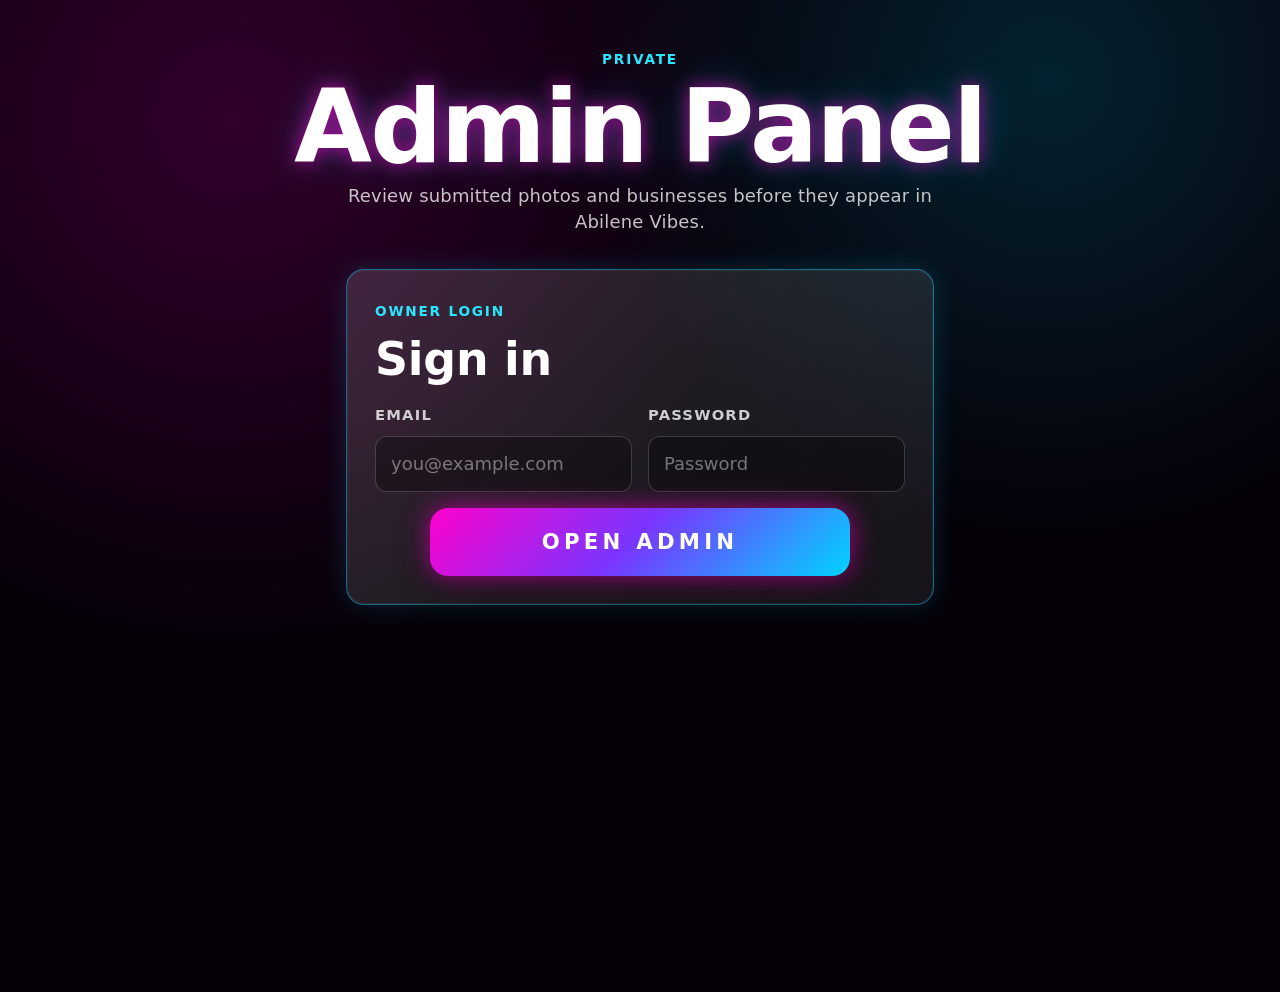
==== index.html @ fbc45c50 "Rename index.html.html to index.html" ====
<!doctype html>
<html lang="en" translate="no" class="notranslate">
  <head>
    <meta charset="UTF-8" />
    <meta name="google" content="notranslate" />
    <link rel="icon" type="image/png" href="/icon-192.png" />
    <link rel="apple-touch-icon" href="/icon-192.png" />
    <meta name="viewport" content="width=device-width, initial-scale=1.0" />
    <meta name="theme-color" content="#050008" />
    <meta
      name="description"
      content="Abilene Admin is a private administration portal for Abilene Vibes."
    />
    <title>Abilene Admin</title>
    <script type="module" crossorigin src="/assets/index-Dha8oYHP.js"></script>
    <link rel="stylesheet" crossorigin href="/assets/index-66yE2pns.css">
  </head>
  <body>
    <div id="root"></div>

  </body>
</html>
---- assets/index-66yE2pns.css ----
:root{--text:#6b6375;--text-h:#08060d;--bg:#fff;--border:#e5e4e7;--code-bg:#f4f3ec;--accent:#aa3bff;--accent-bg:#aa3bff1a;--accent-border:#aa3bff80;--social-bg:#f4f3ec80;--shadow:#0000001a 0 10px 15px -3px, #0000000d 0 4px 6px -2px;--sans:system-ui, "Segoe UI", Roboto, sans-serif;--heading:system-ui, "Segoe UI", Roboto, sans-serif;--mono:ui-monospace, Consolas, monospace;font:18px/145% var(--sans);letter-spacing:.18px;--lightningcss-light:initial;--lightningcss-dark: ;color-scheme:light dark;color:var(--text);background:var(--bg);font-synthesis:none;text-rendering:optimizelegibility;-webkit-font-smoothing:antialiased;-moz-osx-font-smoothing:grayscale}@media (prefers-color-scheme:dark){:root{--lightningcss-light: ;--lightningcss-dark:initial}}@media (width<=1024px){:root{font-size:16px}}@media (prefers-color-scheme:dark){:root{--text:#9ca3af;--text-h:#f3f4f6;--bg:#16171d;--border:#2e303a;--code-bg:#1f2028;--accent:#c084fc;--accent-bg:#c084fc26;--accent-border:#c084fc80;--social-bg:#2f303a80;--shadow:#0006 0 10px 15px -3px, #00000040 0 4px 6px -2px}#social .button-icon{filter:invert()brightness(2)}}body{margin:0}#root{text-align:center;box-sizing:border-box;border-inline:0;flex-direction:column;width:100%;max-width:100%;min-height:100svh;margin:0 auto;display:flex}h1,h2{font-family:var(--heading);color:var(--text-h);font-weight:500}h1{letter-spacing:-1.68px;margin:32px 0;font-size:56px}@media (width<=1024px){h1{margin:20px 0;font-size:36px}}h2{letter-spacing:-.24px;margin:0 0 8px;font-size:24px;line-height:118%}@media (width<=1024px){h2{font-size:20px}}p{margin:0}code,.counter{font-family:var(--mono);color:var(--text-h);border-radius:4px;display:inline-flex}code{background:var(--code-bg);padding:4px 8px;font-size:15px;line-height:135%}.app{color:#fff;background:radial-gradient(circle at 18% 12%,#ff00cc2e,#0000 30rem),radial-gradient(circle at 82% 8%,#00d4ff29,#0000 26rem),#050008;min-height:100svh}.splash-page{z-index:20;pointer-events:none;background:radial-gradient(circle at 50% 42%,#f0c3,#0000 20rem),radial-gradient(circle at 50% 55%,#00d4ff29,#0000 18rem),#050008;align-content:center;place-items:center;gap:24px;animation:.9s cubic-bezier(.4,0,.2,1) 2.1s both splashExit;display:grid;position:fixed;inset:0;overflow:hidden}.splash-mark{aspect-ratio:1;-webkit-backdrop-filter:blur(10px)saturate(1.16);backdrop-filter:blur(10px)saturate(1.16);background:radial-gradient(circle,#0500081a 0 48%,#0500088a 72%,#0000 100%),#ffffff05;border-radius:42px;place-items:center;width:clamp(190px,52vw,300px);animation:.9s cubic-bezier(.16,1,.3,1) both splashMarkIn;display:grid;position:relative;box-shadow:0 0 70px #f0c3,0 0 112px #00d4ff29,0 28px 70px #00000070,inset 0 0 46px #ffffff0e}.splash-mark:before{content:"";filter:blur(12px);opacity:.95;pointer-events:none;z-index:-1;background:radial-gradient(circle,#050008b8 0 34%,#ff00cc26 48%,#00d4ff24 60%,#0000 72%);border-radius:50%;position:absolute;inset:-32px}.splash-mark:after{content:"";filter:blur(28px);opacity:.7;z-index:-2;background:conic-gradient(from 140deg,#0000,#ff00cc38,#0000 36%,#00d4ff38,#0000 70%);border-radius:50%;animation:3s ease-in-out both splashOrbit;position:absolute;inset:-72px}.splash-mark img{object-fit:contain;image-rendering:auto;background:0 0;border-radius:38px;width:96%;height:96%;box-shadow:0 18px 52px #00000057,0 0 34px #ffffff0d}.splash-loader{opacity:0;background:#ffffff1a;border-radius:999px;width:min(128px,34vw);height:3px;animation:.64s .36s both splashLoaderIn;overflow:hidden}.splash-loader:before{content:"";border-radius:inherit;transform-origin:0;background:linear-gradient(90deg,#f0c,#7a35ff 48%,#00d4ff);width:100%;height:100%;animation:2.15s cubic-bezier(.65,0,.35,1) .42s both splashLoad;display:block}.home-page{place-items:start center;padding:0;animation:.82s cubic-bezier(.16,1,.3,1) both homeEnter;display:grid}@keyframes splashMarkIn{0%{opacity:0;filter:blur(10px);transform:translateY(14px)scale(.9)}to{opacity:1;filter:blur();transform:translateY(0)scale(1)}}@keyframes splashLoaderIn{to{opacity:1}}@keyframes splashLoad{0%{transform:scaleX(0)}to{transform:scaleX(1)}}@keyframes splashExit{to{opacity:0;filter:blur(8px);transform:scale(1.035)}}@keyframes splashOrbit{0%{transform:rotate(-8deg)scale(.92)}to{transform:rotate(8deg)scale(1.04)}}@keyframes homeEnter{0%{opacity:0;filter:blur(8px);transform:scale(1.018)}to{opacity:1;filter:blur();transform:scale(1)}}@keyframes greenBeamOrbit{to{transform:rotate(1turn)}}@keyframes greenBeamPulse{0%,to{filter:saturate(1.05)brightness()}50%{filter:saturate(1.4)brightness(1.18)}}.home-hero{width:min(100vw,71.4286svh);height:100svh;min-height:100svh;box-shadow:none;background:#050008;border:0;border-radius:0;justify-content:center;align-items:flex-start;display:flex;position:relative;overflow:hidden}.home-hero-frame{width:100%;height:100svh;max-height:100svh;position:relative;overflow:hidden}.home-hero-image{object-fit:cover;object-position:center center;width:100%;height:100%;display:block}.home-hero-button{z-index:1;cursor:pointer;background:0 0;border:0;border-radius:999px;width:92%;height:10.8%;min-height:0;padding:0;position:absolute;top:84.2%;left:50%;transform:translate(-50%)}.home-hero-button:active{transform:translate(-50%)scale(.98)}.primary-button,.back-button{color:#fff;font:inherit;cursor:pointer;background:linear-gradient(135deg,#f0c,#7a35ff 48%,#00d4ff);border:0;font-weight:800;transition:transform .18s,box-shadow .18s,filter .18s;box-shadow:0 0 26px #ff00cc9e,0 14px 34px #00000057}.primary-button{letter-spacing:.2em;text-transform:uppercase;border-radius:16px;justify-content:center;align-items:center;width:clamp(270px,42svh,520px);min-width:220px;min-height:82px;padding:18px 34px;font-size:clamp(1rem,2vw,1.18rem);display:inline-flex}.back-button{border-radius:999px;align-self:start;padding:11px 18px}.primary-button:hover,.back-button:hover{filter:saturate(1.15);transform:translateY(-2px);box-shadow:0 0 34px #ff00ccc7,0 18px 38px #00000061}.primary-button:focus-visible,.back-button:focus-visible,.event-card:focus-within{outline-offset:4px;outline:3px solid #00d4ffd9}.photo-page{place-items:start center;display:grid;overflow:hidden}.photo-feature{aspect-ratio:951/1654;background:#000;width:min(100vw,951px);position:relative;overflow:hidden}.photo-feature-image{width:100%;height:auto;position:absolute;inset:0 auto auto 0}.photo-feature-content{z-index:1;padding:clamp(14px,3vw,28px);position:absolute;inset:0}.photo-next-button,.lobby-home-button,.lobby-promote-button,.lobby-calendar-button,.lobby-nightlife-button,.lobby-eats-button,.lobby-gallery-button,.lobby-directory-button{letter-spacing:.24em;border-radius:26px;width:15%;min-width:0;height:2.3%;min-height:0;padding:0;font-size:clamp(.72rem,1.85vw,1.65rem);position:absolute;right:8.4%}.photo-next-button{top:23.4%}.lobby-home-button{width:12%;height:2%;bottom:7.2%;left:8.6%;right:auto}.lobby-promote-button{letter-spacing:.12em;width:68%;height:3.95%;font-size:clamp(.54rem,1.25vw,1.15rem);bottom:7.2%;left:24%;right:auto}.lobby-calendar-button{top:34.1%}.lobby-nightlife-button{top:44.8%}.lobby-eats-button{top:55.7%}.lobby-gallery-button{top:65.75%}.lobby-directory-button{top:76.5%}.photo-feature.lobby-v2{aspect-ratio:720/1364;background:linear-gradient(90deg, #05000833, #05000814 48%, #0500081a), linear-gradient(180deg, #0500080d, transparent 38%, #05000875 94%), var(--lobby-bg) center center / cover no-repeat;width:min(100vw,720px);min-height:100svh}.lobby-title-badge,.weather-widget,.lobby-about,.lobby-action-card,.lobby-more-button,.lobby-highlight,.lobby-bottom-home,.lobby-bottom-promote{color:#fff;-webkit-backdrop-filter:blur(7px)saturate(1.25);backdrop-filter:blur(7px)saturate(1.25);background:linear-gradient(145deg,#06071ce0,#020412d6),#050008db;border:1px solid #b246ffb3;box-shadow:0 0 18px #ff00cc57,0 0 20px #00d4ff29,inset 0 0 18px #6420ff33}.lobby-title-badge{z-index:2;cursor:pointer;width:25.5%;min-height:6.1%;font:inherit;border-color:#ff00cca8;border-radius:20px;justify-content:center;align-items:center;padding:0;display:inline-flex;position:absolute;top:1.45%;left:3.6%}.lobby-title-badge span{color:#0000;letter-spacing:.16em;text-transform:uppercase;text-shadow:0 0 22px #ff00cc57;background:linear-gradient(100deg,#fff,#ff39d4 42%,#00d4ff);-webkit-background-clip:text;background-clip:text;font-size:clamp(1.25rem,6vw,3rem);font-weight:900;line-height:1}.weather-widget{z-index:3;width:29%;min-height:7.1%;font:inherit;cursor:pointer;border-color:#703affd1;border-radius:18px;grid-template-columns:auto auto 1fr;align-items:center;gap:clamp(6px,1.4vw,12px);padding:clamp(8px,1.7vw,14px);display:grid;position:absolute;top:1%;right:3.2%}.weather-icon{color:#2ecfff;text-shadow:0 0 18px #00d4ffb8;font-size:clamp(2.25rem,8vw,4rem);line-height:.8}.weather-thermometer{color:#ff39d4;filter:drop-shadow(0 0 8px #ff00ccb8);place-items:center;width:clamp(13px,3vw,24px);display:grid}.weather-thermometer svg{aspect-ratio:1;fill:none;stroke:currentColor;stroke-width:2.2px;stroke-linecap:round;stroke-linejoin:round;width:100%}.lobby-about{z-index:2;width:38%;font:inherit;text-align:center;cursor:pointer;border-radius:16px;padding:1.65% 2.55%;position:absolute;top:61.6%;right:4%}.lobby-about span{color:#00d4ff;letter-spacing:.16em;text-transform:uppercase;text-shadow:0 0 14px #00d4ff9e;margin-bottom:6px;font-size:clamp(.54rem,1.95vw,.92rem);font-weight:900;line-height:1;display:inline-flex}.lobby-about p{color:#ffffffe0;margin:0;font-size:clamp(.48rem,1.62vw,.8rem);line-height:1.18}.lobby-about strong{color:#fff;margin:3px 0 2px;font-size:clamp(.8rem,2.85vw,1.45rem);font-weight:900;line-height:1.05;display:block}.lobby-about-thumb{aspect-ratio:1.55;object-fit:cover;background:#050008;border-radius:8px;width:45%;margin:0 auto 4px;display:block;box-shadow:0 0 14px #00d4ff3d}.lobby-about.is-featured{background:linear-gradient(135deg,#ff00cc38,#00d4ff33),#050008e6;border-color:#ffe88fdb;box-shadow:0 0 18px #ffc43a47,0 0 22px #ff00cc47,inset 0 0 18px #00d4ff1f}.weather-copy{text-align:left;gap:2px;min-width:0;display:grid}.weather-copy strong{font-size:clamp(1.35rem,5.2vw,2.8rem);font-weight:500;line-height:1}.weather-copy span{font-size:clamp(.56rem,2vw,.98rem);line-height:1.05}.weather-arrow,.lobby-action-arrow{color:#ff39d4;text-shadow:0 0 14px #f0cc;font-size:clamp(1.7rem,5vw,3rem);line-height:1}.lobby-action-list{z-index:2;grid-template-columns:1fr;gap:1.15%;width:37%;height:58%;display:grid;position:absolute;top:18.2%;left:4%}.lobby-more-button{z-index:3;color:#fff;width:22%;min-height:5.4%;font:inherit;letter-spacing:.12em;text-transform:uppercase;cursor:pointer;background:linear-gradient(110deg,#ffbc2ef5,#ff00b8f0 46%,#00d4fff5),#0c0818eb;border-color:#ffe88feb;border-radius:999px;font-size:clamp(.58rem,2.05vw,1rem);font-weight:900;position:absolute;top:18.65%;left:46%;box-shadow:0 0 18px #ffc43a8f,0 0 22px #ff00cc70,0 0 24px #00d4ff5c}.lobby-action-card{min-width:0;min-height:0;font:inherit;cursor:pointer;text-align:left;border-radius:18px;grid-template-columns:26% 1fr auto;align-items:center;gap:clamp(4px,1vw,9px);padding:3.5% 5%;display:grid;position:relative;overflow:hidden}.lobby-action-card.is-cyan{border-color:#00d4ffbd;box-shadow:0 0 18px #00d4ff61,inset 0 0 18px #00d4ff1f}.lobby-action-icon{color:#ff39d4;text-align:center;text-shadow:0 0 16px;place-items:center;font-size:clamp(1.8rem,6.8vw,4.1rem);line-height:.9;display:grid}.lobby-action-icon svg{aspect-ratio:1;fill:none;stroke:currentColor;stroke-width:3.6px;stroke-linecap:round;stroke-linejoin:round;filter:drop-shadow(0 0 6px)drop-shadow(0 0 13px);width:82%}.lobby-action-card.is-cyan .lobby-action-icon,.lobby-action-card.is-cyan .lobby-action-arrow{color:#00d4ff}.lobby-action-card.is-priority,.lobby-highlight{border-color:#4aff7ad1;box-shadow:0 0 18px #1dff6d61,0 0 26px #00d4ff29,inset 0 0 20px #33ff7d1a}.lobby-action-card.is-priority:before,.lobby-highlight:before{content:"";z-index:0;pointer-events:none;background:conic-gradient(from 0deg, transparent 0 69%, #16ff5914 73%, #26ff76eb 78%, #caffd6 82%, #2dff80e6 86%, transparent 92% 100%);animation:2.2s linear infinite greenBeamOrbit,1.4s ease-in-out infinite greenBeamPulse;position:absolute;inset:-48%}.lobby-action-card.is-priority:after,.lobby-highlight:after{content:"";z-index:0;border-radius:inherit;pointer-events:none;background:linear-gradient(145deg,#06071ce6,#020412e0),#050008e0;position:absolute;inset:2px}.lobby-action-card.is-priority>*,.lobby-highlight>*{z-index:2;position:relative}.lobby-action-card.is-priority .lobby-action-copy,.lobby-highlight div{isolation:isolate}.lobby-action-copy{gap:clamp(2px,.6vw,7px);min-width:0;display:grid}.lobby-action-copy strong{letter-spacing:.12em;text-transform:uppercase;white-space:nowrap;background:linear-gradient(100deg,#f0c,#7a35ff 52%,#00d4ff);border-radius:999px;justify-self:start;max-width:100%;padding:clamp(3px,.9vw,7px) clamp(8px,1.8vw,15px);font-size:clamp(.46rem,1.8vw,.92rem);line-height:1;display:inline-flex;box-shadow:0 0 14px #ff00cc6b}.lobby-action-copy span{color:#ffffffe0;font-size:clamp(.5rem,1.72vw,.88rem);line-height:1.22}.lobby-highlight{z-index:2;min-height:12.4%;font:inherit;text-align:left;cursor:pointer;border-radius:22px;grid-template-columns:30% 1fr;align-items:center;gap:4.2%;padding:2.55% 3.2%;transition:transform .18s,filter .18s;display:grid;position:absolute;bottom:7.1%;left:4%;right:4%;overflow:hidden}.lobby-highlight:hover{filter:saturate(1.16);transform:translateY(-1px)}.lobby-highlight img{aspect-ratio:1.42;object-fit:contain;background:radial-gradient(circle at 50% 40%,#00d4ff29,#0000 58%),#050008;border-radius:4px;width:100%}.lobby-highlight div{gap:4px;display:grid}.lobby-highlight span{color:#ff39d4;letter-spacing:.16em;text-transform:uppercase;font-size:clamp(.52rem,2vw,.92rem);font-weight:800}.lobby-highlight strong{font-size:clamp(1rem,3.55vw,1.85rem);line-height:1.05}.lobby-highlight p{color:#ffffffd1;margin:0;font-size:clamp(.58rem,1.9vw,1rem);line-height:1.15}.lobby-bottom-actions{z-index:3;grid-template-columns:29% 1fr;gap:2%;min-height:5.2%;display:grid;position:absolute;bottom:1.1%;left:3.2%;right:3.2%}.lobby-bottom-home,.lobby-bottom-promote{font:inherit;letter-spacing:.14em;text-transform:uppercase;cursor:pointer;border-radius:999px;font-weight:800}.lobby-bottom-home{color:#ff39d4;justify-content:center;align-items:center;gap:8%;font-size:clamp(.8rem,3vw,1.55rem);display:inline-flex}.lobby-bottom-home span{font-size:1.8em;line-height:1}.lobby-bottom-promote{background:linear-gradient(100deg,#f0c,#7a35ff 52%,#00d4ff);border:0;font-size:clamp(.72rem,2.5vw,1.35rem);box-shadow:0 0 22px #ff00cc8a,0 0 28px #00d4ff61}.more-page{background:#050008;justify-content:center;min-height:100svh;padding:0;display:flex}.more-screen{background:linear-gradient(180deg, #04081605, #04081614 42%, #04081680), linear-gradient(90deg, #0003, transparent 48%, #0000001f), var(--services-bg) center center / cover no-repeat;width:min(100vw,75svh);min-height:100svh;position:relative;overflow:hidden}.more-back-button{z-index:2;color:#fff;min-height:52px;font:inherit;letter-spacing:.1em;text-transform:uppercase;cursor:pointer;-webkit-backdrop-filter:blur(7px)saturate(1.25);backdrop-filter:blur(7px)saturate(1.25);background:linear-gradient(145deg,#06071cdb,#020412c7),#050008b8;border:1px solid #b246ffc2;border-radius:999px;padding:0 22px;font-weight:900;position:absolute;top:2.2%;left:4%;box-shadow:0 0 18px #ff00cc57,0 0 20px #00d4ff29,inset 0 0 18px #6420ff33}.more-header{z-index:2;color:#fff;text-align:center;text-shadow:0 4px 22px #00000094,0 0 28px #00d4ff6b;position:absolute;top:7.2%;left:5%;right:5%}.more-header p{color:#fff;letter-spacing:.18em;text-transform:uppercase;background:linear-gradient(110deg,#ffbc2ef0,#ff00b8e0 48%,#00d4fff0);border:1px solid #ffe28abd;border-radius:999px;margin:0 0 10px;padding:8px 18px;font-size:clamp(.82rem,2.8vw,1.22rem);font-weight:950;display:inline-flex;box-shadow:0 0 20px #ffbc2e70,0 0 26px #00d4ff47}.more-header h1{text-transform:uppercase;margin:0;font-size:clamp(2.35rem,8.8vw,4.9rem);font-weight:950;line-height:.95}.more-service-grid{z-index:2;grid-template-columns:repeat(2,minmax(0,1fr));gap:10px;display:grid;position:absolute;bottom:7.2%;left:4%;right:4%}.more-service-button{color:#fff;min-height:clamp(52px,6.2svh,72px);font:inherit;letter-spacing:.08em;text-transform:uppercase;cursor:pointer;-webkit-backdrop-filter:blur(5px)saturate(1.18);backdrop-filter:blur(5px)saturate(1.18);background:linear-gradient(145deg,#06071cdb,#020412c7),#050008b3;border:1px solid #b246ffb8;border-radius:18px;grid-template-columns:34px 1fr;align-items:center;gap:10px;padding:10px 12px;font-size:clamp(.78rem,2.7vw,1.12rem);font-weight:950;display:grid;box-shadow:0 0 16px #ff00cc47,0 0 18px #00d4ff29,inset 0 0 16px #6420ff29}.more-service-icon{color:#ff39d4;place-items:center;display:grid}.more-service-icon svg{aspect-ratio:1;fill:none;stroke:currentColor;stroke-width:3.5px;stroke-linecap:round;stroke-linejoin:round;filter:drop-shadow(0 0 5px)drop-shadow(0 0 11px);width:32px}.more-service-button:nth-child(3n+1){border-color:#4aff7ac7;box-shadow:0 0 16px #1dff6d4d,inset 0 0 16px #33ff7d1a}.more-service-button:nth-child(3n+1) .more-service-icon{color:#4aff7a}.more-service-button:nth-child(3n+2){border-color:#00d4ffc2;box-shadow:0 0 16px #00d4ff52,inset 0 0 16px #00d4ff1a}.more-service-button:nth-child(3n+2) .more-service-icon{color:#00d4ff}.service-detail-page .events-shell{gap:18px}.service-detail-header{gap:10px;display:grid}.service-detail-icon{aspect-ratio:1;background:#00d4ff1a;border:1px solid #00d4ff6b;border-radius:18px;width:58px;box-shadow:0 0 20px #00d4ff2e}.service-detail-icon svg{width:34px}.service-listing-header{padding-top:4px}.service-empty-card{margin-top:0}.marketplace-page{background:#120a1f;min-height:100svh;position:relative;overflow-x:hidden}.marketplace-fixed-bg{z-index:0;background:linear-gradient(180deg, #04020c29, #04020c47), var(--marketplace-bg) center center / cover no-repeat;pointer-events:none;will-change:transform;position:fixed;inset:0;transform:translateZ(0)}.marketplace-shell{isolation:isolate;box-sizing:border-box;z-index:1;gap:18px;width:min(100%,760px);margin:0 auto;padding:clamp(18px,4vw,30px) clamp(14px,4vw,20px);display:grid;position:relative;overflow:hidden}.marketplace-shell>*{z-index:1;position:relative}.marketplace-hero,.marketplace-section{gap:12px;display:grid}.marketplace-hero h1{color:#fff;text-transform:uppercase;margin:0;font-size:clamp(2rem,8.6vw,4rem);line-height:.92}.marketplace-search{box-sizing:border-box;background:linear-gradient(145deg,#ffffff1f,#ffffff0d),#0000006b;border:1px solid #00d4ff6b;border-radius:16px;grid-template-columns:32px 1fr;align-items:center;gap:10px;min-height:50px;padding:0 16px;display:grid;box-shadow:0 0 24px #00d4ff2e}.marketplace-top-sell-button{color:#fff;min-height:48px;font:inherit;cursor:pointer;background:linear-gradient(135deg,#f0c,#8d35ff 56%,#00d4ff);border:0;border-radius:999px;justify-self:start;align-items:center;gap:10px;padding:0 20px;font-weight:950;display:inline-flex;box-shadow:0 0 26px #ff00cc7a,0 12px 28px #00000057}.marketplace-top-sell-button span{color:#bf36ff;filter:drop-shadow(0 0 8px #f0c);font-size:1.65rem;line-height:0;transform:translateY(1px)}.marketplace-hero>.marketplace-top-sell-button{display:none}.marketplace-search input{color:#fff;min-width:0;font:inherit;background:0 0;border:0;outline:0;font-size:1rem}.marketplace-search input::placeholder{color:#ffffff9e}.marketplace-filter-row,.marketplace-category-grid{scroll-snap-type:x proximity;-webkit-overflow-scrolling:touch;gap:8px;width:100%;min-width:0;padding-bottom:4px;display:flex;overflow:auto hidden}.marketplace-filter-row::-webkit-scrollbar{display:none}.marketplace-category-grid::-webkit-scrollbar{display:none}.marketplace-filter-row button,.marketplace-category-grid button,.marketplace-section-heading button{box-sizing:border-box;color:#fff;width:auto;min-width:0;min-height:50px;font:inherit;cursor:pointer;-webkit-backdrop-filter:blur(10px)saturate(1.35);backdrop-filter:blur(10px)saturate(1.35);scroll-snap-align:start;background:linear-gradient(145deg,#ffffff2e,#ffffff12),#0d0d26c2;border:1px solid #ffffff42;border-radius:16px;flex:none;padding:0 clamp(10px,3vw,16px);font-size:clamp(.86rem,3.7vw,1rem);font-weight:900;box-shadow:0 12px 28px #00000047,inset 0 1px #ffffff29,inset 0 -12px 24px #00000024}.marketplace-action-row{align-items:center}.marketplace-action-row .marketplace-top-sell-button,.marketplace-action-row button:not(.marketplace-top-sell-button){min-width:136px}.marketplace-section-heading button{flex:none;width:auto;max-width:88px;padding-inline:18px}.marketplace-filter-row button.is-active,.marketplace-category-grid button.is-active{background:linear-gradient(135deg,#ff00cc6b,#7a35ff5c 48%,#00d4ff4d),#0d0d26d1;border-color:#ff00ccb3;box-shadow:0 0 22px #ff00cc47,0 14px 30px #00000052,inset 0 1px #ffffff38}.marketplace-tag{width:max-content}.marketplace-section-heading{color:#fff;justify-content:space-between;align-items:center;gap:12px;display:flex;overflow:hidden}.marketplace-category-actions{flex:none;gap:8px;display:flex}.marketplace-category-actions .marketplace-category-sell-button{color:#07150c;background:linear-gradient(135deg,#4aff7a,#00d4ff);border-color:#4aff7ab8;max-width:none;box-shadow:0 0 24px #4aff7a61,0 12px 26px #00000047}.marketplace-category-sell-button span{margin-right:7px;font-size:1.85rem;line-height:0;display:inline-block;transform:translateY(2px)}.marketplace-section-heading h2{min-width:0;margin:0;font-size:clamp(1.25rem,4.8vw,2rem)}.marketplace-section-heading span{color:#ffffffad;flex:none;font-weight:800}.marketplace-category-grid button{text-align:center;border-radius:14px;grid-template-rows:24px auto;place-items:center;gap:6px;min-width:92px;min-height:76px;font-size:.72rem;line-height:1.05;display:grid}.marketplace-listing-grid{grid-template-columns:1fr;gap:12px;display:grid}.marketplace-card{width:100%;min-width:0;color:inherit;font:inherit;text-align:left;cursor:pointer;-webkit-backdrop-filter:blur(10px)saturate(1.25);backdrop-filter:blur(10px)saturate(1.25);background:linear-gradient(145deg,#282750e6,#090c1ee0),#080a20cc;border:1px solid #ff00cc61;border-radius:16px;grid-template-columns:1fr;gap:0;padding:0;display:grid;position:relative;overflow:hidden;box-shadow:0 14px 34px #00000057,inset 0 1px #ffffff1f}.marketplace-card-open{width:100%;color:inherit;font:inherit;text-align:left;cursor:pointer;background:0 0;border:0;gap:0;padding:0;display:grid}.marketplace-photo{aspect-ratio:16/11.4;background:radial-gradient(circle at 30% 20%,#ff00cc3d,#0000 54%),linear-gradient(145deg,#fffffffa,#ebf6fff5);border-radius:16px 16px 0 0;place-items:center;width:100%;min-height:0;display:grid;position:relative;overflow:hidden}.marketplace-photo img{object-fit:contain;object-position:center;background:#fffffffa;border:2px solid #070816d1;border-radius:12px;width:calc(100% - 18px);height:calc(100% - 18px);display:block}.marketplace-photo>span:not(.marketplace-card-tag){font-size:4rem}.marketplace-card-tag{z-index:1;letter-spacing:.12em;color:#31f1ff;background:#050014b8;width:max-content;max-width:calc(100% - 24px);position:absolute;bottom:10px;left:10px;box-shadow:0 0 14px #00d4ff38;font-size:.64rem!important}.marketplace-card h3{color:#fff;justify-content:space-between;align-items:baseline;gap:12px;margin:0;font-size:clamp(.94rem,4.2vw,1.12rem);line-height:1.16;display:flex}.marketplace-card h3 strong{color:#4aff7a;white-space:nowrap;font-size:1.18em}.marketplace-card p{color:#ffffffb8;margin:0;font-size:.8rem}.marketplace-card .marketplace-description{color:#ffffffdb;font-size:.82rem;line-height:1.28}.marketplace-card-copy{gap:7px;min-width:0;min-height:118px;padding:12px 66px 14px 12px;display:grid}.marketplace-meta{flex-wrap:wrap;gap:6px 10px;display:flex}.marketplace-contact{font-weight:850;color:#ffffffe6!important}.marketplace-card-copy>.marketplace-tag{display:none}.marketplace-like-button{color:#fff;min-width:42px;min-height:42px;font:inherit;cursor:pointer;-webkit-backdrop-filter:blur(8px);backdrop-filter:blur(8px);background:linear-gradient(145deg,#ffffff2e,#ffffff12),#06081cd1;border:1px solid #ffffff47;border-radius:50%;justify-content:center;align-items:center;gap:4px;padding:0 8px;font-size:.82rem;font-weight:950;display:inline-flex;position:absolute;bottom:12px;right:10px;box-shadow:0 0 18px #f0c3,inset 0 1px #ffffff29}.marketplace-like-button.is-liked{color:#ff7adf;background:linear-gradient(135deg,#ff00cc52,#7a35ff3d),#06081ce0;border-color:#ff00cc9e}.marketplace-owner-actions,.marketplace-contact-seller{margin:0 12px 12px}.marketplace-owner-actions{flex-wrap:wrap;gap:8px;display:flex}.marketplace-owner-actions .directory-link,.marketplace-contact-seller{min-height:38px;padding:0 12px;font-size:.78rem}.marketplace-contact-seller{color:#07150c;background:linear-gradient(135deg,#4aff7a,#00d4ff);border-color:#4aff7a9e;width:max-content;display:inline-flex}.my-marketplace-section{margin-top:4px}.my-marketplace-tabs button{min-width:132px}.my-marketplace-grid{gap:12px;display:grid}.my-marketplace-card img{aspect-ratio:16/9;object-fit:cover;border-radius:12px;width:100%}@media (width<=430px){.marketplace-photo{aspect-ratio:16/12.2}}.jobs-page{background:#071018;min-height:100svh;position:relative;overflow-x:hidden}.jobs-neon-bg{z-index:0;pointer-events:none;background:linear-gradient(#0508162e,#0408106b),radial-gradient(circle at 16% 8%,#00d4ff33,#0000 28%),radial-gradient(circle at 86% 18%,#b934ff2e,#0000 32%),radial-gradient(circle at 24% 88%,#4aff7a24,#0000 34%),#071018;position:fixed;inset:0}.jobs-neon-bg:before{content:"💼  🧰  🚚  🍔  🏥  🏗️  🧹  💻  🛒  🔧  📋  👷  💼  🧰  🚚  🍔  🏥  🏗️  🧹  💻  🛒  🔧  📋  👷";color:#46e5ff3d;letter-spacing:.34em;opacity:.18;text-shadow:0 0 12px #00d4ffbf,0 0 22px #b934ff94,0 0 28px #4aff7a57;word-spacing:.8em;font-size:clamp(2rem,10vw,5rem);line-height:1.9;display:block;position:absolute;inset:-8% -18%;transform:rotate(-8deg)}.jobs-shell{overflow:hidden}.jobs-hero h1{max-width:10ch}.jobs-search{border-color:#4aff7a70;box-shadow:0 0 24px #4aff7a29,inset 0 1px #ffffff1f}.jobs-post-button{color:#fff;min-height:50px;font:inherit;cursor:pointer;background:linear-gradient(135deg,#d000ff,#7a35ff 55%,#00d4ff);border:0;border-radius:999px;justify-self:start;align-items:center;gap:10px;padding:0 22px;font-weight:950;display:inline-flex;box-shadow:0 0 24px #b934ff80,0 12px 26px #00000057}.jobs-post-button span{font-size:1.8rem;line-height:0}.jobs-filter-row button{min-width:144px}.jobs-category-grid button{min-width:112px;min-height:78px}.jobs-card{border-color:#4aff7a57}.jobs-photo{aspect-ratio:16/10.4;background:radial-gradient(circle at 24% 24%,#4aff7a2e,#0000 52%),linear-gradient(145deg,#0c162ae0,#070d1ef0)}.jobs-photo img{object-fit:cover;background:#071018;border:0;border-radius:0;width:100%;height:100%}.jobs-card-tag{color:#4aff7a}.jobs-card-copy{min-height:160px;padding-right:12px}.jobs-company{font-weight:900;color:#ffffffeb!important}.jobs-meta span{color:#ffffffc2}.jobs-card-actions{gap:8px;margin-top:2px;display:flex}.jobs-card-actions .directory-link{min-height:40px;padding:0 16px}.jobs-apply-button{color:#08150d;background:linear-gradient(135deg,#4aff7a,#00d4ff);border-color:#4aff7aad}.jobs-save-button.is-saved{color:#fff;background:linear-gradient(135deg,#b934ff85,#00d4ff4d);border-color:#b934ffb8}.rentals-page{background:#07121d;min-height:100svh;position:relative;overflow-x:hidden}.rentals-neon-bg{z-index:0;pointer-events:none;background:linear-gradient(#0308121f,#04081261),radial-gradient(circle at 18% 10%,#00d4ff38,#0000 30%),radial-gradient(circle at 82% 18%,#ae34ff38,#0000 32%),radial-gradient(circle at 28% 86%,#7dffbe29,#0000 34%),#07121d;position:fixed;inset:0}.rentals-neon-bg:before{content:"🏠  🏢  🔑  🛏️  🛋️  🏕️  🏖️  📦  🚚  🏘️  🪟  🚪  🏠  🏢  🔑  🛏️  🛋️  🏕️  🏖️  📦  🚚  🏘️  🪟  🚪";color:#60e8ff3d;letter-spacing:.3em;opacity:.2;text-shadow:0 0 12px #00d4ffc7,0 0 24px #ae34ff9e,0 0 30px #7dffbe5c;word-spacing:.75em;font-size:clamp(2rem,10vw,5rem);line-height:1.85;position:absolute;inset:-10% -18%;transform:rotate(-7deg)}.rentals-hero h1{color:#fff;letter-spacing:0}.rentals-search{background:linear-gradient(145deg,#ffffff29,#ffffff0d),#04091894;border-color:#00d4ff85;box-shadow:0 0 28px #00d4ff2e,inset 0 1px #ffffff24}.rentals-post-button{color:#fff;min-height:50px;font:inherit;cursor:pointer;background:linear-gradient(135deg,#d000ff,#8d35ff 54%,#00d4ff);border:0;border-radius:999px;justify-self:start;align-items:center;gap:10px;padding:0 22px;font-weight:950;display:inline-flex;box-shadow:0 0 24px #ae34ff80,0 12px 28px #0000005c}.rentals-post-button span{font-size:1.8rem;line-height:0}.rentals-filter-row button{min-width:146px}.rentals-category-grid button{min-width:116px;min-height:78px}.rentals-card{background:linear-gradient(145deg,#283056e6,#060d1ee6),#040a1cd1;border-color:#00d4ff6b}.rentals-photo{aspect-ratio:16/10.2;background:radial-gradient(circle at 22% 24%,#00d4ff38,#0000 52%),linear-gradient(145deg,#0c162ae0,#070d1ef0)}.rentals-photo img{object-fit:cover;background:#07121d;border:0;border-radius:0;width:100%;height:100%}.rentals-card-tag{color:#80ffd2}.rentals-card-copy{min-height:168px;padding-right:12px}.rentals-location{font-weight:850;color:#ffffffe6!important}.rentals-meta span{color:#ffffffc7}.rentals-details-button{color:#06131b;background:linear-gradient(135deg,#7dffbe,#00d4ff);border-color:#00d4ffa8}.rentals-save-button.is-saved{color:#fff;background:linear-gradient(135deg,#ae34ff8c,#00d4ff47);border-color:#ae34ffbd}.marketplace-detail-card{color:#fff;-webkit-backdrop-filter:blur(12px)saturate(1.3);backdrop-filter:blur(12px)saturate(1.3);background:linear-gradient(145deg,#ffffff29,#ffffff0e),#080a20c7;border:1px solid #00d4ff57;border-radius:24px;gap:16px;padding:14px;display:grid;box-shadow:0 18px 42px #00000061,inset 0 1px #ffffff24}.marketplace-detail-photo{color:#fff;width:100%;min-height:min(58vh,430px);font:inherit;background:radial-gradient(circle at 30% 20%,#ff00cc38,#0000 54%),#00d4ff1f;border:1px solid #ff00cc61;border-radius:20px;place-items:center;display:grid;overflow:hidden}.marketplace-detail-photo:not(:disabled){cursor:zoom-in}.marketplace-detail-photo img{width:100%;height:100%;min-height:inherit;object-fit:cover}.marketplace-detail-photo span{font-size:5rem}.marketplace-detail-copy{gap:10px;padding:2px 4px 6px;display:grid}.marketplace-detail-copy h1{margin:0;font-size:clamp(1.8rem,8vw,3rem);line-height:1.02}.marketplace-detail-copy h1 strong{color:#4aff7a;white-space:nowrap}.marketplace-detail-copy p{color:#ffffffc7;margin:0}.marketplace-detail-description{font-size:1.02rem;line-height:1.45;color:#ffffffe6!important}.marketplace-zoom-note{font-weight:900;color:#00d4ff!important}.marketplace-sell-button{z-index:3;color:#fff;min-height:58px;font:inherit;cursor:pointer;background:linear-gradient(135deg,#f0c,#7a35ff 55%,#00d4ff);border:0;border-radius:999px;justify-self:end;align-items:center;gap:10px;padding:0 24px;font-weight:950;display:inline-flex;position:sticky;bottom:16px;box-shadow:0 0 28px #ff00cc8a,0 16px 34px #0006}.marketplace-sell-button span{color:#bf36ff;filter:drop-shadow(0 0 8px #f0c)}.sell-item-hero{box-sizing:border-box;justify-self:center;width:100%;max-width:760px}.sell-item-form{box-sizing:border-box;background:linear-gradient(145deg,#ffffff1a,#ffffff0a),#00000059;justify-self:center;width:100%;max-width:720px;margin:0 auto}.sell-item-form .form-grid{grid-template-columns:repeat(2,minmax(0,1fr));width:100%}.sell-item-form .form-field,.sell-item-form input,.sell-item-form select,.sell-item-form textarea{max-width:100%}@media (width<=560px){.sell-item-form .form-grid{grid-template-columns:1fr}}.sell-item-submit{justify-self:start;position:static}.news-page .event-card{min-height:auto}.news-page .events-header{position:relative}.news-page .events-header:after{content:"";aspect-ratio:1;background:#4aff7a;border-radius:999px;width:12px;animation:1.8s ease-in-out infinite newsPulse;position:absolute;top:clamp(14px,4vw,30px);right:clamp(14px,4vw,34px);box-shadow:0 0 0 8px #4aff7a1f,0 0 24px #4aff7ab8}.news-card .event-copy{width:100%}.news-image{object-fit:cover;border-radius:16px;width:100%;height:clamp(180px,34vw,260px);box-shadow:0 0 22px #00d4ff24,inset 0 0 0 1px #ffffff0d}.news-ticker{background:linear-gradient(120deg,#f0c3,#00d4ff1f),#ffffff0b;border:1px solid #ffffff24;border-radius:18px;grid-template-columns:auto minmax(0,1fr);align-items:center;gap:12px;padding:10px 12px;display:grid;overflow:hidden;box-shadow:0 0 22px #00d4ff24}.news-ticker>span{color:#050008;letter-spacing:.08em;text-transform:uppercase;background:#4aff7a;border-radius:999px;padding:8px 10px;font-size:.78rem;font-weight:950;box-shadow:0 0 16px #4aff7a5c}.news-ticker div{overflow:hidden}.news-ticker p{color:#ffffffdb;white-space:nowrap;width:max-content;margin:0;font-weight:800;animation:34s linear infinite newsTicker}.news-filter-strip{scrollbar-width:none;gap:10px;padding:4px 2px 12px;display:flex;overflow-x:auto}.news-filter-strip::-webkit-scrollbar{display:none}.news-filter-strip button{color:#fff;text-align:left;min-height:76px;font:inherit;cursor:pointer;background:linear-gradient(135deg,#ffffff1a,#ffffff09),#ffffff0a;border:1px solid #00d4ff5c;border-radius:16px;flex:0 0 min(210px,72vw);gap:4px;padding:12px 14px;display:grid;box-shadow:0 0 18px #00d4ff1f}.news-filter-strip button.is-active{background:linear-gradient(120deg,#ff00cc9e,#00d4ff94);border-color:#ffffffd1;box-shadow:0 0 22px #ff00cc47,0 0 24px #00d4ff3d}.news-filter-strip strong{letter-spacing:.08em;text-transform:uppercase;font-size:.95rem}.news-filter-strip span{color:#ffffffb8;font-size:.82rem;line-height:1.25}.news-card{border-color:#ffffff29;transition:transform .18s,border-color .18s,box-shadow .18s;position:relative;overflow:hidden}.news-card:before{content:"";background:var(--news-tone,#00d4ff);width:4px;box-shadow:0 0 18px var(--news-tone,#00d4ff);position:absolute;inset:0 auto 0 0}.news-card:hover{border-color:color-mix(in srgb, var(--news-tone,#00d4ff) 70%, white);box-shadow:0 0 26px color-mix(in srgb, var(--news-tone,#00d4ff) 28%, transparent);transform:translateY(-2px)}.news-grid{gap:18px}.news-lead-card{border:1px solid color-mix(in srgb, var(--news-tone,#00d4ff) 48%, #ffffff2e);background:radial-gradient(circle at top left, color-mix(in srgb, var(--news-tone,#00d4ff) 22%, transparent), transparent 36%), linear-gradient(135deg, #ffffff1a, #ffffff09), #ffffff0b;box-shadow:0 0 30px color-mix(in srgb, var(--news-tone,#00d4ff) 22%, transparent);border-radius:22px;grid-template-columns:minmax(0,.95fr) minmax(0,1.05fr);gap:clamp(16px,3vw,24px);padding:clamp(14px,2.4vw,20px);display:grid;position:relative;overflow:hidden}.news-lead-card img{object-fit:cover;border-radius:18px;width:100%;height:100%;min-height:260px}.news-lead-card div{align-content:center;gap:14px;display:grid}.news-lead-card h2{color:#fff;margin:0;font-size:clamp(2rem,5vw,4rem);line-height:.98}.news-lead-card p{color:#ffffffc7;margin:0;font-size:clamp(1rem,2.3vw,1.2rem);line-height:1.4}.news-live-dot{color:#fff;letter-spacing:.08em;text-transform:uppercase;background:#4aff7a1f;border:1px solid #4aff7a8c;border-radius:999px;width:max-content;max-width:100%;padding:8px 12px 8px 28px;font-size:.78rem;font-weight:950;position:relative}.news-live-dot:before{content:"";aspect-ratio:1;background:#4aff7a;border-radius:999px;width:8px;position:absolute;top:50%;left:12px;transform:translateY(-50%);box-shadow:0 0 14px #4aff7acc}.news-card-topline{flex-wrap:wrap;align-items:center;gap:8px;display:flex}.news-mood{color:#fff;letter-spacing:.08em;text-transform:uppercase;background:#ffbc2e24;border:1px solid #ffcd5280;border-radius:999px;width:max-content;max-width:100%;padding:7px 10px;font-size:.78rem;font-weight:900;box-shadow:0 0 16px #ffbc2e2e}.news-tone-fires{--news-tone:#ff4d3d}.news-tone-arrests{--news-tone:#ffcd52}.news-tone-new-spots{--news-tone:#4aff7a}.news-tone-sports{--news-tone:#00d4ff}.news-tone-campus{--news-tone:#b246ff}.news-tone-flying-bison{--news-tone:#f0c}.news-tone-local-buzz{--news-tone:#00d4ff}@keyframes newsPulse{0%,to{opacity:.72;transform:scale(.92)}50%{opacity:1;transform:scale(1.12)}}@keyframes newsTicker{0%{transform:translate(0)}to{transform:translate(-50%)}}.events-page,.calendar-page,.nightlife-page,.eats-page,.gallery-page{padding:clamp(22px,4vw,46px)}.promote-page{padding:clamp(18px,4vw,42px)}.directory-page,.legal-page,.admin-page{padding:clamp(22px,4vw,46px)}.calendar-shell,.nightlife-shell,.eats-shell,.gallery-shell,.promote-shell,.directory-shell,.legal-shell,.admin-shell{flex-direction:column;gap:clamp(22px,4vw,34px);width:min(100%,980px);margin:0 auto;display:flex}.calendar-header,.nightlife-header,.eats-header,.gallery-header,.promote-header,.directory-header,.legal-header,.admin-header{text-align:center}.calendar-header h1,.nightlife-header h1{color:#fff;text-shadow:0 0 18px #ff00cc9e,0 0 38px #00d4ff47;margin:10px 0 0;font-size:clamp(3rem,8vw,5.6rem);font-weight:900;line-height:.9}.eats-header h1,.gallery-header h1,.promote-header h1,.directory-header h1,.legal-header h1,.admin-header h1{color:#fff;text-shadow:0 0 18px #ff00cc9e,0 0 38px #00d4ff47;margin:10px 0;font-size:clamp(3rem,8vw,5.6rem);font-weight:900;line-height:.9}.calendar-list{gap:16px;display:grid}.nightlife-grid{grid-template-columns:repeat(2,minmax(0,1fr));gap:16px;display:grid}.eats-grid{grid-template-columns:repeat(2,minmax(0,1fr));gap:18px;display:grid}.gallery-grid{grid-template-columns:repeat(3,minmax(0,1fr));gap:14px;display:grid}.promote-grid{grid-template-columns:repeat(2,minmax(0,1fr));gap:14px;display:grid}.plan-grid{grid-template-columns:repeat(3,minmax(0,1fr));gap:14px;display:grid}.directory-grid{grid-template-columns:repeat(2,minmax(0,1fr));gap:18px;display:grid}.legal-list{gap:16px;display:grid}.calendar-card{background:linear-gradient(135deg,#ffffff1f,#ffffff09),#ffffff0a;border:1px solid #ff00cc7a;border-radius:18px;grid-template-columns:minmax(96px,128px) minmax(0,1fr);align-items:center;gap:clamp(14px,3vw,24px);padding:clamp(14px,3vw,22px);display:grid;box-shadow:0 0 22px #ff00cc38}.nightlife-card{text-align:left;background:#050008;border:1px solid #ff00cc8f;border-radius:18px;flex-direction:column;justify-content:flex-end;min-height:150px;padding:clamp(16px,3vw,24px);display:flex;position:relative;overflow:hidden;box-shadow:0 0 22px #ff00cc3d,inset 0 0 0 1px #ffffff0d}.eats-card{text-align:left;background:linear-gradient(135deg,#ffffff1a,#ffffff09),#ffffff0a;border:1px solid #ff00cc8f;border-radius:18px;overflow:hidden;box-shadow:0 0 22px #ff00cc3d,inset 0 0 0 1px #ffffff0d}.eats-image{aspect-ratio:16/10;object-fit:cover;width:100%;display:block}.paid-placement-card .eats-image{aspect-ratio:16/9;object-fit:cover;background:radial-gradient(circle at 50% 40%,#00d4ff29,#0000 56%),#050008}.eats-copy{padding:clamp(16px,3vw,24px)}.eats-copy h2{color:#fff;margin:8px 0 10px;font-size:clamp(1.4rem,3vw,2.1rem);font-weight:850;line-height:1}.eats-copy p{color:#ffffffbd}.paid-placement-card{border-color:#00d4ffc7;box-shadow:0 0 30px #00d4ff38,0 0 24px #ff00cc29,inset 0 0 0 1px #ffffff14}.paid-placement-note{z-index:1;color:#fffc;max-width:36rem;margin:10px 0 0;font-weight:700;line-height:1.35;position:relative}.place-actions{flex-wrap:wrap;gap:10px;margin-top:16px;display:flex}.place-link{color:#fff;background:#00d4ff1f;border:1px solid #00d4ff85;border-radius:999px;justify-content:center;align-items:center;min-height:40px;padding:0 15px;font-weight:900;text-decoration:none;display:inline-flex;box-shadow:inset 0 0 0 1px #ffffff0d}.gallery-card{background:#ffffff0a;border:1px solid #ff00cc80;border-radius:18px;min-height:220px;margin:0;position:relative;overflow:hidden;box-shadow:0 0 20px #f0c3}.gallery-card:first-child,.gallery-card:nth-child(5){grid-row:span 2}.gallery-card img{width:100%;height:100%;min-height:inherit;object-fit:cover;display:block}.image-open-button{width:100%;color:inherit;font:inherit;text-align:inherit;cursor:zoom-in;background:0 0;border:0;margin:0;padding:0;display:block}.image-open-button img{pointer-events:none}.gallery-image-button{height:100%;min-height:inherit}.image-viewer{z-index:80;padding:max(18px, env(safe-area-inset-top)) 16px max(18px, env(safe-area-inset-bottom));background:radial-gradient(circle at 22% 18%,#ff00cc3d,#0000 34%),radial-gradient(circle at 78% 24%,#00d4ff33,#0000 32%),#050008f5;grid-template-rows:auto 1fr auto;gap:12px;display:grid;position:fixed;inset:0}.image-viewer-close{color:#fff;letter-spacing:0;background:#040c1ed1;border:1px solid #00d4ff8a;border-radius:999px;justify-self:end;min-height:44px;padding:10px 18px;font-weight:900;box-shadow:0 0 18px #00d4ff3d}.image-viewer-stage{touch-action:none;cursor:grab;background:linear-gradient(135deg,#ff00cc1a,#00d4ff14),#030007;border:1px solid #ff00cc7a;border-radius:18px;place-items:center;min-height:0;display:grid;overflow:hidden}.image-viewer-stage img{object-fit:contain;-webkit-user-select:none;user-select:none;will-change:transform;max-width:100%;max-height:100%;transition:transform 80ms ease-out}.image-viewer p{color:#ffffffdb;letter-spacing:.08em;text-align:center;text-transform:uppercase;margin:0;font-size:.88rem;font-weight:900}.gallery-card:after{content:"";pointer-events:none;background:linear-gradient(#0000 40%,#050008c7);position:absolute;inset:0}.gallery-card figcaption{z-index:1;color:#fff;text-align:left;font-size:1rem;font-weight:850;position:absolute;bottom:16px;left:16px;right:118px}.gallery-card .like-button{z-index:2;position:absolute;bottom:12px;right:12px}.gallery-submit{background:linear-gradient(135deg,#ffffff1c,#ffffff09),radial-gradient(circle at 85% 5%,#ff00cc2e,#0000 48%),#ffffff0a;border:1px solid #00d4ff57;border-radius:18px;gap:18px;padding:clamp(18px,3.5vw,28px);display:grid;box-shadow:0 0 24px #00d4ff24,inset 0 0 0 1px #ffffff0d}.gallery-form{gap:16px;display:grid}.promote-card{min-height:128px;color:inherit;font:inherit;cursor:pointer;background:linear-gradient(135deg,#ffffff1f,#ffffff09),radial-gradient(circle at 20% 10%,#00d4ff38,#0000 58%),#ffffff0a;border:1px solid #ff00cc94;border-radius:18px;place-items:center;gap:10px;padding:clamp(16px,3vw,26px);transition:transform .18s,border-color .18s,box-shadow .18s,background .18s;display:grid;box-shadow:0 0 24px #ff00cc42,inset 0 0 0 1px #ffffff0d}.promote-card svg{aspect-ratio:1;fill:none;stroke:#00d4ff;stroke-width:3.2px;stroke-linecap:round;stroke-linejoin:round;filter:drop-shadow(0 0 7px #00d4ffb8)drop-shadow(0 0 14px #ff00cc57);width:clamp(28px,5vw,44px)}.promote-card:hover,.promote-card.is-selected{background:linear-gradient(135deg,#ffffff29,#ffffff0d),radial-gradient(circle at 20% 10%,#00d4ff52,#0000 58%),#ffffff0f;border-color:#00d4ffe6;transform:translateY(-2px);box-shadow:0 0 28px #ff00cc5c,0 0 26px #00d4ff33,inset 0 0 0 1px #ffffff14}.promote-card span{color:#fff;text-align:center;text-transform:capitalize;text-shadow:0 0 18px #00d4ff57;font-size:clamp(1.25rem,3.2vw,2.1rem);font-weight:900;line-height:1}.plan-card{color:#fff;min-height:180px;font:inherit;cursor:pointer;text-align:left;background:linear-gradient(145deg,#00d4ff1f,#ff00cc14),#ffffff0a;border:1px solid #00d4ff75;border-radius:18px;align-content:start;gap:8px;padding:clamp(16px,3vw,24px);transition:transform .18s,border-color .18s,box-shadow .18s,background .18s;display:grid;box-shadow:0 0 20px #00d4ff29,inset 0 0 0 1px #ffffff0d}.plan-card:hover,.plan-card.is-selected{background:linear-gradient(145deg,#ff00cc2e,#00d4ff26),#fff1;border-color:#ff00cce6;transform:translateY(-2px);box-shadow:0 0 28px #ff00cc47,0 0 22px #00d4ff33,inset 0 0 0 1px #ffffff14}.plan-name,.plan-cadence,.plan-note{display:block}.plan-name{color:#00d4ff;letter-spacing:.14em;text-transform:uppercase;font-size:.8rem;font-weight:900}.plan-card strong{color:#fff;font-size:clamp(2rem,6vw,3.4rem);line-height:.95}.plan-cadence{color:#ffffffb3;font-size:.9rem;font-weight:800}.plan-note{color:#ffffffc7;margin-top:6px;font-size:.95rem;line-height:1.35}.business-form{background:linear-gradient(135deg,#ffffff1c,#ffffff09),#ffffff0a;border:1px solid #00d4ff6b;border-radius:18px;flex-direction:column;gap:16px;padding:clamp(18px,3.5vw,28px);display:flex;box-shadow:0 0 24px #00d4ff29,inset 0 0 0 1px #ffffff0d}.admin-login{max-width:720px;margin:0 auto}.admin-toolbar{flex-wrap:wrap;justify-content:flex-end;gap:10px;display:flex}.admin-tabs{z-index:4;scrollbar-width:none;gap:10px;padding:10px 0 14px;display:flex;position:sticky;top:0;overflow-x:auto}.admin-tabs::-webkit-scrollbar{display:none}.admin-tabs button{color:#fff;font:inherit;letter-spacing:.08em;text-transform:uppercase;cursor:pointer;background:linear-gradient(135deg,#f0c3,#00d4ff29),#06071ce0;border:1px solid #00d4ff70;border-radius:999px;flex:none;padding:12px 18px;font-weight:900;box-shadow:0 0 18px #00d4ff29}.admin-tabs button.is-active{background:linear-gradient(135deg,#ff00ccb8,#00d4ffad),#06071ceb;border-color:#ffffffd1;box-shadow:0 0 22px #ff00cc47,0 0 24px #00d4ff42}.admin-panel-view{gap:18px;display:grid}.admin-panel-view .admin-section{display:none}.admin-panel-view-events .admin-tab-events,.admin-panel-view-gallery .admin-tab-gallery,.admin-panel-view-businesses .admin-tab-businesses,.admin-panel-view-marketplace .admin-tab-marketplace,.admin-panel-view-jobs .admin-tab-jobs,.admin-panel-view-rentals .admin-tab-rentals,.admin-panel-view-payments .admin-tab-payments,.admin-panel-view-reviews .admin-tab-reviews,.admin-panel-view-analytics .admin-tab-analytics{display:grid}.admin-section{gap:18px;scroll-margin-top:82px;display:grid}.admin-grid{grid-template-columns:repeat(2,minmax(0,1fr));gap:16px;display:grid}.admin-card{text-align:left;background:linear-gradient(135deg,#ffffff1a,#ffffff09),#ffffff0a;border:1px solid #00d4ff57;border-radius:18px;gap:10px;min-width:0;padding:clamp(16px,3vw,22px);display:grid;box-shadow:0 0 20px #00d4ff1f,inset 0 0 0 1px #ffffff0d}.admin-card img{object-fit:cover;border-radius:12px;width:100%;max-height:280px}.admin-card h3{color:#fff;margin:0;font-size:clamp(1.25rem,3vw,1.7rem);line-height:1.08}.admin-card p{color:#ffffffc7;margin:0;line-height:1.35}.admin-metric{background:#00d4ff1a;border:1px solid #00d4ff57;border-radius:999px;width:max-content;max-width:100%;padding:7px 12px}.admin-metric strong{color:#fff}.report-grid{grid-template-columns:repeat(2,minmax(0,1fr));gap:10px;width:100%;display:grid}.report-grid span{color:#ffffffad;background:#00d4ff14;border:1px solid #00d4ff47;border-radius:12px;gap:4px;padding:10px;display:grid}.report-grid strong{color:#fff;font-size:1.2rem}.click-report-columns{grid-template-columns:repeat(2,minmax(0,1fr));gap:16px;display:grid}.click-report-column{background:linear-gradient(#00d4ff1a,#ffffff08),#08121cb8;border:1px solid #00d4ff42;border-radius:18px;align-content:start;gap:12px;min-width:0;padding:clamp(14px,3vw,18px);display:grid}.click-report-column-heading{justify-content:space-between;align-items:center;gap:12px;display:flex}.click-report-column-heading strong{color:#fff;font-size:1.35rem}.click-report-list{gap:10px;display:grid}.click-report-card{background:#00000038;border:1px solid #00d4ff38;border-radius:14px;grid-template-columns:minmax(0,1fr) auto;align-items:center;gap:12px;padding:12px;display:grid}.click-report-card h3{color:#fff;margin:0;font-size:1rem;line-height:1.15}.click-report-card span{color:#ffffffad;text-align:right;text-transform:uppercase;gap:2px;min-width:74px;font-size:.75rem;font-weight:800;display:grid}.click-report-card strong{color:#fff;font-size:1.25rem}.business-form-heading{text-align:left}.business-form-heading h2{color:#fff;margin:8px 0 0;font-size:clamp(1.65rem,3.6vw,2.55rem);font-weight:900}.form-grid{grid-template-columns:repeat(2,minmax(0,1fr));gap:16px;display:grid}.form-field{text-align:left;flex-direction:column;gap:8px;min-width:0;display:flex}.form-field span{color:#ffffffc7;letter-spacing:.08em;text-transform:uppercase;font-size:.82rem;font-weight:850}.form-field input,.form-field textarea{box-sizing:border-box;color:#fff;width:100%;font:inherit;background:#00000052;border:1px solid #ffffff2e;border-radius:12px;outline:none;padding:14px 15px;transition:border-color .18s,box-shadow .18s,background .18s}.form-field textarea{resize:vertical}.form-field input::placeholder,.form-field textarea::placeholder{color:#ffffff6b}.form-field input:focus,.form-field textarea:focus{background:#0000006b;border-color:#00d4ffc7;box-shadow:0 0 0 3px #00d4ff29}.legal-consent{color:#ffffffd1;text-align:left;background:#00d4ff14;border:1px solid #00d4ff57;border-radius:14px;grid-template-columns:auto 1fr;align-items:start;gap:12px;padding:14px;display:grid}.legal-consent input{accent-color:#00d4ff;width:18px;height:18px;margin-top:2px}.legal-consent span{font-size:.94rem;font-weight:700;line-height:1.45}.legal-disclaimer{color:#ffffffad;text-align:left;background:#ffffff09;border:1px solid #ffffff1f;border-radius:12px;margin:0;padding:12px 14px;font-size:.9rem;line-height:1.45}.billing-disclaimer{color:#ffffffdb;background:linear-gradient(135deg,#00d4ff21,#ff00cc14),#ffffff0b;border-color:#00d4ff73}.legal-links{flex-wrap:wrap;justify-content:center;gap:10px;display:flex}.legal-links button{color:#fff;min-height:38px;font:inherit;cursor:pointer;background:#00d4ff1a;border:1px solid #00d4ff6b;border-radius:999px;padding:0 16px;font-size:.85rem;font-weight:900}.form-success{color:#fff;background:#28e7ff1f;border:1px solid #28e7ff5c;border-radius:12px;padding:12px 14px}.form-error{color:#fff;background:#ff437924;border:1px solid #ff437973;border-radius:12px;padding:12px 14px}.checkout-result-card{color:#fff;text-align:left;background:radial-gradient(circle at 14% 16%,#0f93,#0000 35%),linear-gradient(135deg,#ff00cc26,#00d4ff1c),#07000cdb;border:1px solid #00d4ff75;border-radius:18px;gap:14px;max-width:680px;margin:0 auto 20px;padding:clamp(18px,4vw,28px);display:grid;box-shadow:0 0 30px #00d4ff33,inset 0 0 0 1px #ffffff0f}.checkout-result-card.is-cancelled{background:radial-gradient(circle at 14% 16%,#ff43792e,#0000 35%),linear-gradient(135deg,#ff00cc21,#00d4ff14),#07000cdb;border-color:#ff43797a}.checkout-result-card h2{margin:0;font-size:clamp(1.5rem,5vw,2.4rem);line-height:1.05}.checkout-result-card p{color:#ffffffd1;margin:0;line-height:1.5}.checkout-steps{grid-template-columns:repeat(3,minmax(0,1fr));gap:10px;display:grid}.checkout-steps span{color:#fff;letter-spacing:.08em;text-align:center;text-transform:uppercase;background:#00d4ff1a;border:1px solid #00d4ff5c;border-radius:12px;min-height:54px;padding:10px;font-size:.78rem;font-weight:900}.checkout-result-actions{flex-wrap:wrap;gap:10px;display:flex}.legal-card{text-align:left;background:linear-gradient(135deg,#ffffff1a,#ffffff09),#ffffff0a;border:1px solid #00d4ff5c;border-radius:18px;padding:clamp(18px,4vw,28px);box-shadow:0 0 22px #00d4ff24,inset 0 0 0 1px #ffffff0d}.legal-card h2{color:#fff;margin:0 0 10px;font-size:clamp(1.3rem,3vw,2rem);font-weight:900}.legal-card p{color:#ffffffbd;margin:0;line-height:1.55}.directory-card{text-align:left;background:linear-gradient(135deg,#ffffff1f,#ffffff09),radial-gradient(circle at 90% 12%,#00d4ff33,#0000 52%),#ffffff0a;border:1px solid #ff00cc80;border-radius:18px;flex-direction:column;justify-content:space-between;align-items:flex-start;gap:16px;min-height:320px;padding:clamp(18px,4vw,28px);display:flex;overflow:hidden;box-shadow:0 0 22px #ff00cc38,inset 0 0 0 1px #ffffff0d}.directory-image{object-fit:cover;background:radial-gradient(circle at 50% 40%,#00d4ff29,#0000 56%),#050008;width:calc(100% + clamp(36px,8vw,56px));height:clamp(210px,42vw,300px);margin:calc(-1*clamp(18px,4vw,28px)) calc(-1*clamp(18px,4vw,28px)) 2px;display:block}.directory-image-button{width:calc(100% + clamp(36px,8vw,56px));margin:calc(-1*clamp(18px,4vw,28px)) calc(-1*clamp(18px,4vw,28px)) 2px;overflow:hidden}.directory-image-button .directory-image{width:100%;margin:0}.directory-card h2{color:#fff;margin:0;font-size:clamp(1.55rem,4vw,2.35rem);font-weight:900;line-height:1}.directory-card p{color:#ffffffbd}.directory-actions{flex-wrap:wrap;gap:10px;display:flex}.file-action{cursor:pointer}.file-action input{opacity:0;pointer-events:none;width:1px;height:1px;position:absolute}.like-button{color:#fff;min-height:38px;font:inherit;letter-spacing:.04em;cursor:pointer;background:#00d4ff24;border:1px solid #00d4ff8c;border-radius:999px;padding:0 14px;font-size:.9rem;font-weight:900;box-shadow:0 0 16px #00d4ff29}.like-button.is-liked{cursor:default;background:#ff00cc2e;border-color:#f0c9}.review-panel{gap:12px;width:100%;display:grid}.review-summary{color:#ffffffbd;flex-wrap:wrap;align-items:center;gap:8px;display:flex}.review-summary strong{color:#fff}.review-card{color:#ffffffc7;border-left:3px solid #00d4ffa6;width:100%;margin:0;padding:8px 0 8px 12px}.review-card strong{color:#fff}.review-card p{margin:4px 0 0}.review-form{gap:10px;width:100%;display:grid}.review-form-row{grid-template-columns:minmax(0,1fr) minmax(96px,.45fr);gap:10px;display:grid}.review-form input,.review-form select,.review-form textarea{color:#fff;width:100%;font:inherit;background:#0500086b;border:1px solid #ffffff2e;border-radius:14px;padding:12px}.review-form textarea{resize:vertical}.compact-status{width:100%;margin:0;padding:10px 12px;font-size:.9rem}.plan-badge{color:#fff;letter-spacing:.12em;text-transform:uppercase;background:#ff00cc29;border:1px solid #ff00cc85;border-radius:999px;align-items:center;min-height:30px;padding:0 12px;font-size:.78rem;font-weight:900;display:inline-flex}.directory-add-button{color:#fff;min-height:52px;font:inherit;letter-spacing:.08em;text-transform:uppercase;cursor:pointer;background:linear-gradient(135deg,#ff00cc2e,#00d4ff33),#ffffff0b;border:1px solid #00d4ff85;border-radius:999px;align-self:center;padding:0 22px;font-weight:900;box-shadow:0 0 20px #00d4ff33,inset 0 0 0 1px #ffffff0f}.directory-link{color:#fff;background:#00d4ff1f;border:1px solid #00d4ff80;border-radius:999px;justify-content:center;align-items:center;min-height:42px;padding:0 18px;font-weight:900;text-decoration:none;display:inline-flex}.danger-link{background:#ff4c5c24;border-color:#ff4c5c9e}.payment-summary-grid{grid-template-columns:repeat(auto-fit,minmax(150px,1fr));gap:10px;display:grid}.payment-summary-grid span{color:#ffffffb8;text-transform:uppercase;background:#ffffff0e;border:1px solid #00d4ff47;border-radius:14px;gap:4px;padding:14px;font-size:.82rem;font-weight:800;display:grid}.payment-summary-grid strong{color:#fff;font-size:1.35rem}.payment-detail-grid span{background:#ffffff09;border-color:#ffffff29}.compact-heading{margin-top:8px}.payment-status{width:fit-content}.payment-paid{background:#34ff9526;border-color:#34ff959e}.payment-comp{background:#ffc43a29;border-color:#ffe88fb8}.payment-failed,.payment-expired{background:#ff4c5c24;border-color:#ff4c5c9e}.payment-cancel_pending{background:#ffc43a29;border-color:#ffe88fb8}.admin-modal-backdrop{z-index:5000;-webkit-backdrop-filter:blur(12px);backdrop-filter:blur(12px);background:#000000b8;place-items:center;padding:20px;display:grid;position:fixed;inset:0}.admin-modal{color:#fff;background:linear-gradient(145deg,#0a0c2af5,#050014f5),#050008f0;border:1px solid #00d4ff5c;border-radius:18px;gap:14px;width:min(100%,560px);padding:clamp(20px,4vw,28px);display:grid;box-shadow:0 0 34px #00d4ff38,0 24px 80px #0000007a}.admin-modal-heading{gap:6px;display:grid}.admin-modal h2{margin:0;font-size:clamp(1.4rem,4vw,2rem);line-height:1.1}.admin-modal p{color:#ffffffd1;margin:0;line-height:1.45}.admin-modal-list{gap:6px;padding-top:4px;display:grid}.admin-modal-actions{flex-wrap:wrap;gap:10px;padding-top:8px;display:flex}.admin-modal-primary{border-radius:999px;width:min(100%,220px);min-width:0;min-height:52px;padding:12px 22px;font-size:.92rem}.subscribe-button{border-radius:18px;align-self:center;width:min(100%,420px);min-height:68px}.nightlife-card:after{content:"";background:linear-gradient(#0500082e,#050008d1),linear-gradient(90deg,#ff00cc3d,#00d4ff1a);position:absolute;inset:0}.nightlife-image{object-fit:cover;background:#050008;width:100%;height:100%;position:absolute;inset:0}.nightlife-photo-pair{background:#050008;grid-template-columns:1fr 1fr;display:grid;position:absolute;inset:0}.nightlife-photo-pair img{object-fit:cover;width:100%;min-width:0;height:100%}.nightlife-card .event-type,.nightlife-card h2,.nightlife-actions{z-index:1;position:relative}.nightlife-card h2{color:#fff;margin:8px 0 0;font-size:clamp(1.45rem,3vw,2.15rem);font-weight:850;line-height:1}.nightlife-actions{margin-top:14px}.calendar-date{background:linear-gradient(135deg,#ff00cc47,#00d4ff38);border-radius:14px;place-items:center;min-height:96px;display:grid}.calendar-date span{color:#28e7ff;letter-spacing:.16em;text-transform:uppercase;font-size:.78rem;font-weight:900}.calendar-date strong{color:#fff;font-size:clamp(1.3rem,3vw,1.75rem);line-height:1}.calendar-copy{text-align:left;min-width:0}.calendar-copy h2{color:#fff;margin:0 0 8px;font-size:clamp(1.35rem,3vw,2rem);font-weight:850}.calendar-copy p{color:#ffffffc2}.events-shell{flex-direction:column;gap:clamp(22px,4vw,34px);width:min(100%,980px);margin:0 auto;display:flex}.events-header{text-align:center;max-width:720px;margin:0 auto}.eyebrow,.event-type{color:#28e7ff;letter-spacing:.13em;text-transform:uppercase;margin:0;font-size:.76rem;font-weight:900}.events-header h1{color:#fff;text-shadow:0 0 18px #ff00cc9e,0 0 38px #00d4ff47;margin:10px 0;font-size:clamp(2.3rem,6vw,4.5rem);font-weight:900;line-height:.95}.events-intro{color:#ffffffc2;max-width:620px;margin:0 auto}.event-list{gap:18px;display:grid}.event-card{background:linear-gradient(135deg,#ffffff1a,#ffffff09),#ffffff0a;border:1px solid #ff00cc9e;border-radius:18px;grid-template-columns:minmax(170px,220px) minmax(0,1fr);align-items:center;gap:clamp(16px,3vw,24px);padding:14px;transition:transform .18s,border-color .18s,box-shadow .18s,background .18s;display:grid;overflow:hidden;box-shadow:0 0 20px #ff00cc47}.event-card:hover{background:linear-gradient(135deg,#ffffff21,#ffffff0d),#ffffff0f;border-color:#00d4ffd6;transform:translateY(-3px);box-shadow:0 0 28px #ff00cc8a,0 0 26px #00d4ff2e}.event-image{aspect-ratio:4/3;object-fit:cover;border-radius:12px;width:100%;box-shadow:inset 0 0 0 1px #ffffff29}.event-copy{text-align:left;min-width:0}.event-copy h2{color:#fff;margin:8px 0 10px;font-size:clamp(1.35rem,3vw,2rem);font-weight:850;line-height:1.05}.event-detail{color:#ffffffbd;margin:4px 0 0}@media (width<=760px){.home-page{padding:0}.home-hero{background-color:#000;border:0;border-radius:0;width:min(100vw,71.4286svh);height:100svh}.primary-button{width:clamp(230px,39svh,360px)}.photo-feature .photo-next-button,.photo-feature .lobby-calendar-button,.photo-feature .lobby-nightlife-button,.photo-feature .lobby-eats-button,.photo-feature .lobby-gallery-button,.photo-feature .lobby-directory-button{letter-spacing:.2em;border-radius:26px;width:15%;min-width:0;height:2.3%;min-height:0;padding:0;font-size:clamp(.34rem,1.8vw,.7rem);right:11%}.photo-feature .lobby-home-button{width:12%;min-width:0;height:2%;min-height:0;padding:0;font-size:clamp(.34rem,1.7vw,.66rem);bottom:7.2%;left:7%;right:auto}.photo-feature .lobby-promote-button{letter-spacing:.1em;width:68%;min-width:0;height:3.95%;min-height:0;padding:0;font-size:clamp(.34rem,1.55vw,.66rem);bottom:7.2%;left:22%;right:auto}.event-card,.news-ticker{grid-template-columns:1fr}.news-ticker p{animation-duration:24s}.news-lead-card{grid-template-columns:1fr}.news-lead-card img{min-height:210px}.news-lead-card h2{font-size:clamp(2rem,10vw,3.15rem)}.nightlife-grid,.eats-grid,.gallery-grid,.directory-grid,.admin-grid,.form-grid{grid-template-columns:1fr}.promote-page{padding:18px 16px 26px}.promote-shell{gap:20px}.promote-page .back-button{min-height:46px;padding:10px 17px;font-size:.95rem}.promote-header h1{margin:8px 0 10px;font-size:clamp(3rem,13vw,4.2rem);line-height:.92}.promote-header .events-intro{max-width:330px;font-size:1rem;line-height:1.45}.promote-grid{grid-template-columns:repeat(2,minmax(0,1fr));gap:12px}.plan-grid{grid-template-columns:1fr;gap:12px}.promote-card{border-radius:16px;min-height:112px;padding:14px 10px}.promote-card svg{width:30px}.promote-card span{font-size:clamp(.98rem,4.6vw,1.22rem);line-height:1.08}.plan-card{border-radius:16px;min-height:132px;padding:16px}.plan-card strong{font-size:2.35rem}.business-form{border-radius:16px;gap:15px;padding:18px}.business-form-heading h2{font-size:clamp(2rem,9vw,2.65rem)}.form-field{gap:7px}.form-field span{font-size:.72rem}.form-field input,.form-field textarea{min-height:54px;padding:12px 14px;font-size:1rem}.form-field textarea{min-height:132px}.directory-page{padding:18px 16px 26px}.directory-shell{gap:20px}.directory-page .back-button{min-height:46px;padding:10px 17px;font-size:.95rem}.directory-header h1{margin:8px 0 10px;font-size:clamp(3rem,13vw,4.2rem);line-height:.92}.directory-header .events-intro{max-width:330px;font-size:1rem;line-height:1.45}.checkout-steps{grid-template-columns:1fr}.checkout-result-actions .directory-link{flex:150px}.directory-add-button{min-height:46px;padding:0 18px;font-size:.76rem}.payment-summary-grid{grid-template-columns:repeat(2,minmax(0,1fr))}.click-report-columns,.click-report-card{grid-template-columns:1fr}.click-report-card span{text-align:left}.directory-card{border-radius:16px;gap:13px;min-height:214px;padding:18px}.directory-card h2{font-size:clamp(1.85rem,8.5vw,2.5rem)}.directory-card p{font-size:1rem;line-height:1.45}.place-actions{gap:8px;margin-top:14px}.place-link{min-height:38px;padding:0 13px;font-size:.9rem}.gallery-card,.gallery-card:first-child,.gallery-card:nth-child(5){grid-row:auto;min-height:260px}.gallery-card img{min-height:260px}.photo-page{place-items:stretch center}.photo-feature{aspect-ratio:auto;width:100vw;height:100svh}.photo-feature-image{object-fit:fill;width:100%;height:100%}}@media (prefers-reduced-motion:reduce){*,:before,:after{scroll-behavior:auto!important;transition-duration:.01ms!important;animation-duration:.01ms!important;animation-iteration-count:1!important}}
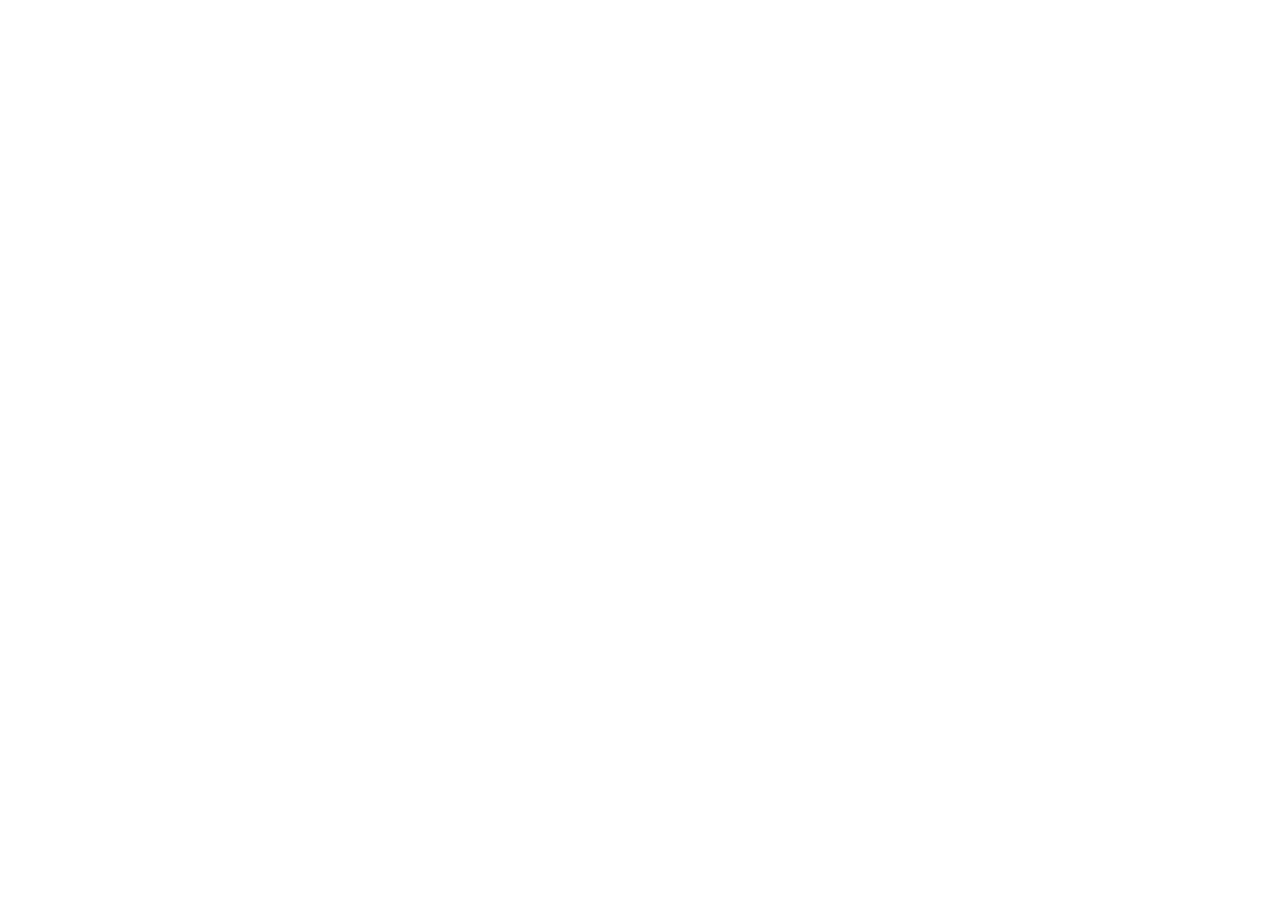
==== commit 39bddc50: "Update index.html" ====
--- a/index.html
+++ b/index.html
@@ -3,8 +3,8 @@
   <head>
     <meta charset="UTF-8" />
     <meta name="google" content="notranslate" />
-    <link rel="icon" type="image/png" href="/icon-192.png" />
-    <link rel="apple-touch-icon" href="/icon-192.png" />
+    <link rel="icon" type="image/png" href="/abilene-vibes-admin/icon-192.png"
+    <link rel="apple-touch-icon" href="/abilene-vibes-admin/icon-192.png"
     <meta name="viewport" content="width=device-width, initial-scale=1.0" />
     <meta name="theme-color" content="#050008" />
     <meta
@@ -12,8 +12,9 @@
       content="Abilene Admin is a private administration portal for Abilene Vibes."
     />
     <title>Abilene Admin</title>
-    <script type="module" crossorigin src="/assets/index-Dha8oYHP.js"></script>
-    <link rel="stylesheet" crossorigin href="/assets/index-66yE2pns.css">
+    <script type="module" crossorigin src="/abilene-vibes-admin/assets/index-Dha8oYHP.js"
+<link rel="stylesheet" crossorigin href="/abilene-vibes-admin/assets/index-66yE2pns.css"
+    
   </head>
   <body>
     <div id="root"></div>
